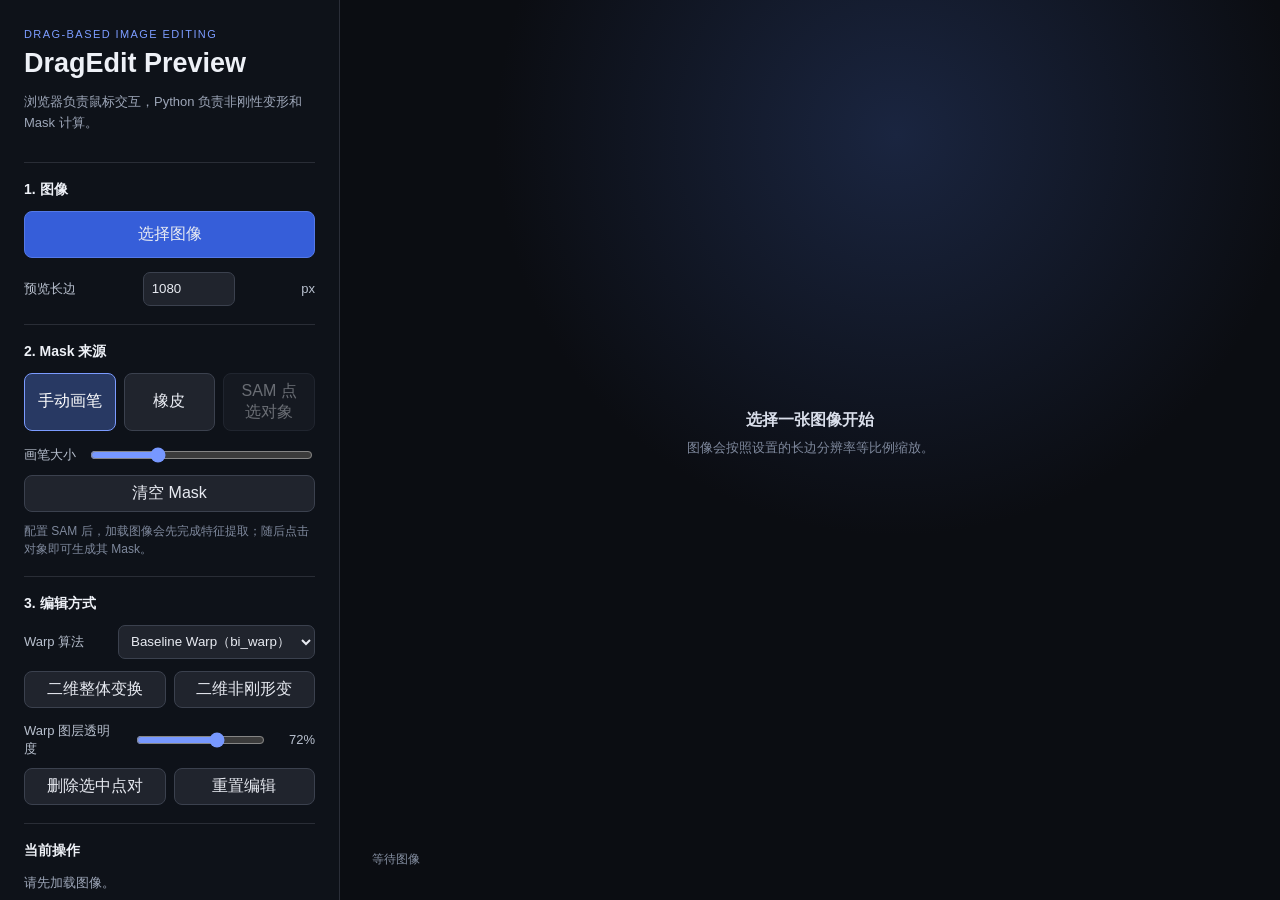
==== web/index.html @ cf278c40 "inital project. warp module completed." ====
<!doctype html>
<html lang="zh-CN">
<head>
  <meta charset="utf-8">
  <meta name="viewport" content="width=device-width, initial-scale=1">
  <title>DragEdit Preview</title>
  <link rel="stylesheet" href="style.css">
</head>
<body>
  <aside class="panel">
    <header>
      <div class="eyebrow">DRAG-BASED IMAGE EDITING</div>
      <h1>DragEdit Preview</h1>
      <p>浏览器负责鼠标交互，Python 负责非刚性变形和 Mask 计算。</p>
    </header>

    <section>
      <h2>1. 图像</h2>
      <label class="file-button">
        选择图像
        <input id="imageInput" type="file" accept="image/*">
      </label>
      <label class="number-row">
        <span>预览长边</span>
        <input id="previewLongEdge" type="number" min="320" max="4096" step="1" value="1080" list="resolutionPresets">
        <span>px</span>
      </label>
      <datalist id="resolutionPresets">
        <option value="640"></option>
        <option value="1080"></option>
        <option value="2160"></option>
      </datalist>
    </section>

    <section>
      <h2>2. Mask 来源</h2>
      <div class="button-grid mask-tools">
        <button data-mode="paint" class="mode-button">手动画笔</button>
        <button data-mode="erase" class="mode-button">橡皮</button>
        <button data-mode="sam" class="mode-button" disabled>SAM 点选对象</button>
      </div>
      <label class="range-row">
        <span>画笔大小</span>
        <input id="brushSize" type="range" min="4" max="100" value="32">
      </label>
      <div class="inline-buttons">
        <button id="clearMask">清空 Mask</button>
      </div>
      <p id="samHint" class="section-hint">配置 SAM 后，加载图像会先完成特征提取；随后点击对象即可生成其 Mask。</p>
    </section>

    <section>
      <h2>3. 编辑方式</h2>
      <label class="select-row">
        <span>Warp 算法</span>
        <select id="warpAlgorithm">
          <option value="baseline">Baseline Warp（bi_warp）</option>
          <option value="my_warp">My Warp（实验版本）</option>
        </select>
      </label>
      <div class="edit-tabs">
        <button data-mode="transform" class="mode-button">二维整体变换</button>
        <button data-mode="deform" class="mode-button">二维非刚形变</button>
      </div>
      <label id="boundaryAnchorRow" class="check-row" hidden>
        <input id="boundaryAnchors" type="checkbox" checked>
        <span>自动固定远端边界</span>
      </label>
      <label class="range-row">
        <span>Warp 图层透明度</span>
        <input id="warpOpacity" type="range" min="20" max="100" value="72">
        <output id="warpOpacityValue">72%</output>
      </label>
      <div class="inline-buttons">
        <button id="deletePair">删除选中点对</button>
        <button id="resetEdit">重置编辑</button>
      </div>
    </section>

    <section class="tips">
      <h2>当前操作</h2>
      <p id="instructions">请先加载图像。</p>
    </section>
  </aside>

  <main>
    <div id="emptyState">
      <strong>选择一张图像开始</strong>
      <span>图像会按照设置的长边分辨率等比例缩放。</span>
    </div>
    <div id="stage" hidden>
      <canvas id="previewCanvas"></canvas>
      <canvas id="overlayCanvas"></canvas>
    </div>
    <footer>
      <span id="status">等待图像</span>
      <span id="performance"></span>
    </footer>
  </main>

  <script type="module" src="app.js"></script>
</body>
</html>
---- web/style.css ----
:root {
  color-scheme: dark;
  font-family: Inter, "PingFang SC", "Microsoft YaHei", sans-serif;
  background: #0b0d12;
  color: #eef1f7;
}

* { box-sizing: border-box; }
[hidden] { display: none !important; }

body {
  margin: 0;
  min-height: 100vh;
  display: grid;
  grid-template-columns: 340px 1fr;
  background:
    radial-gradient(circle at 70% 15%, #1a2540 0, transparent 34%),
    #0b0d12;
}

.panel {
  height: 100vh;
  overflow-y: auto;
  padding: 28px 24px;
  background: rgba(15, 18, 25, 0.96);
  border-right: 1px solid #2a2e38;
}

header { margin-bottom: 28px; }
.eyebrow { color: #7c9cff; font-size: 11px; letter-spacing: 0.13em; }
h1 { margin: 8px 0; font-size: 27px; }
header p, .tips p { color: #9da6b8; line-height: 1.6; font-size: 13px; }

section {
  padding: 18px 0;
  border-top: 1px solid #292d36;
}

h2 { margin: 0 0 12px; font-size: 14px; font-weight: 650; }
button, .file-button, .small-file {
  border: 1px solid #3b414e;
  background: #20242d;
  color: #e8ebf2;
  border-radius: 8px;
  cursor: pointer;
  font: inherit;
}

button { min-height: 36px; padding: 7px 10px; }
button:hover, .file-button:hover, .small-file:hover { background: #292f3b; }
button.active { border-color: #7b9bff; background: #283963; color: white; }

.file-button {
  display: block;
  padding: 12px;
  text-align: center;
  background: #365ed9;
  border-color: #5479e8;
}

input[type="file"] { display: none; }
.button-grid, .edit-tabs { display: grid; grid-template-columns: 1fr 1fr; gap: 8px; }
.mask-tools { grid-template-columns: 1fr 1fr 1fr; }
.inline-buttons { display: flex; gap: 8px; margin-top: 10px; }
.inline-buttons > * { flex: 1; }
.small-file { display: grid; place-items: center; min-height: 36px; padding: 6px; font-size: 12px; }

.range-row, .check-row, .select-row, .number-row {
  display: flex;
  align-items: center;
  justify-content: space-between;
  gap: 12px;
  margin-top: 14px;
  color: #b8c0ce;
  font-size: 13px;
}

.range-row input { flex: 1; accent-color: #7798ff; }
.range-row output { min-width: 36px; text-align: right; }
.check-row { justify-content: flex-start; }
.check-row input { accent-color: #7798ff; }
.select-row { margin: 0 0 12px; }
select {
  min-height: 34px;
  padding: 5px 8px;
  color: #e8ebf2;
  background: #20242d;
  border: 1px solid #3b414e;
  border-radius: 7px;
}
.number-row input {
  width: 92px;
  min-height: 34px;
  padding: 5px 8px;
  color: #e8ebf2;
  background: #20242d;
  border: 1px solid #3b414e;
  border-radius: 7px;
}
.section-hint {
  margin: 10px 0 0;
  color: #7f899d;
  font-size: 12px;
  line-height: 1.5;
}
button:disabled { opacity: .42; cursor: not-allowed; }

main {
  min-width: 0;
  height: 100vh;
  display: grid;
  grid-template-rows: 1fr auto;
  place-items: center;
  padding: 32px;
}

#emptyState {
  display: grid;
  gap: 8px;
  text-align: center;
  color: #d9deea;
}

#emptyState span { color: #7f899d; font-size: 13px; }

#stage {
  position: relative;
  border-radius: 12px;
  overflow: hidden;
  box-shadow: 0 24px 80px rgba(0, 0, 0, 0.42);
  background: #171a21;
  touch-action: none;
  user-select: none;
}

canvas {
  position: absolute;
  inset: 0;
  width: 100%;
  height: 100%;
}

#overlayCanvas { cursor: crosshair; }

footer {
  align-self: end;
  width: 100%;
  display: flex;
  justify-content: space-between;
  color: #8791a4;
  font-size: 12px;
  padding-top: 16px;
}

@media (max-width: 820px) {
  body { grid-template-columns: 1fr; }
  .panel { height: auto; border-right: 0; border-bottom: 1px solid #2a2e38; }
  main { height: 75vh; padding: 18px; }
}
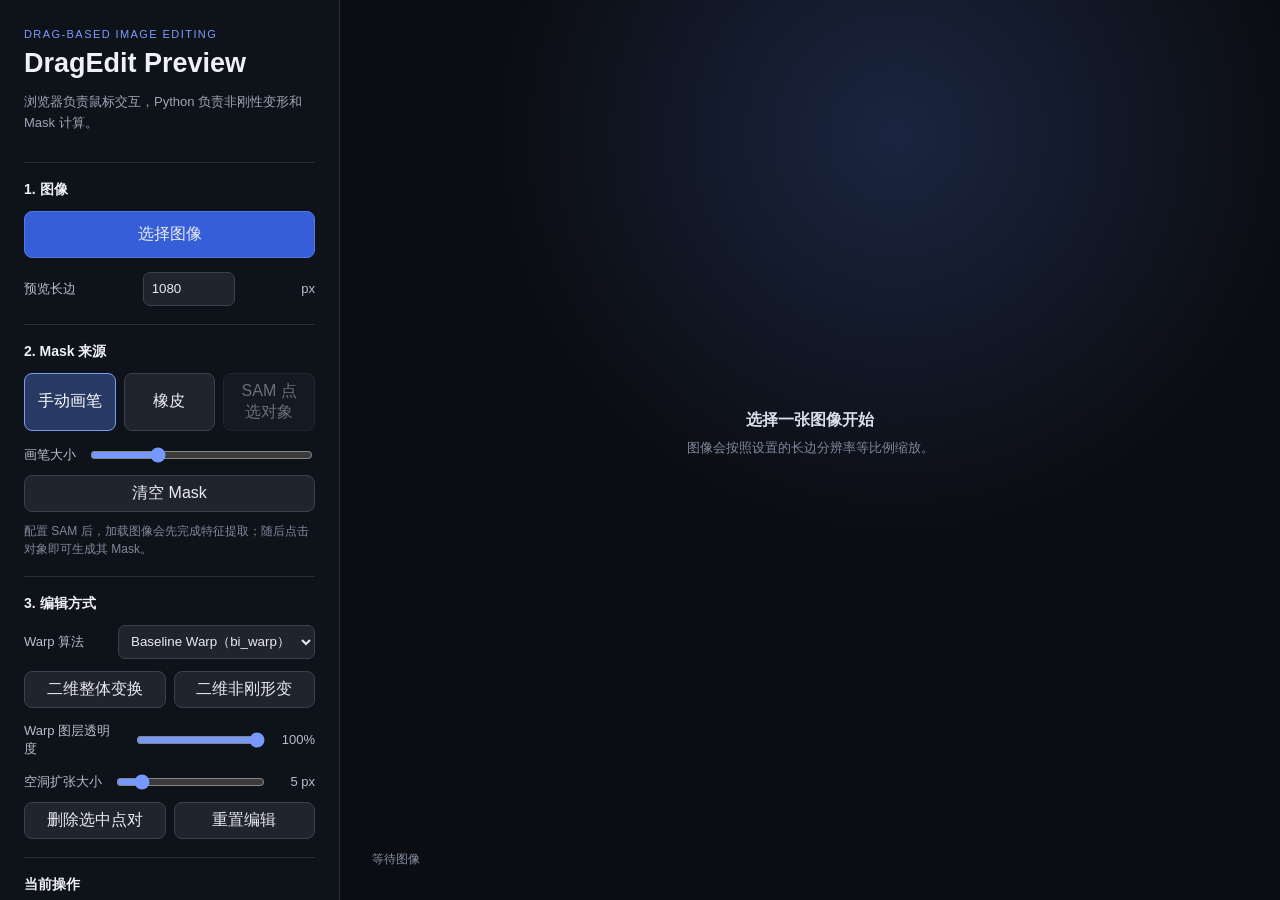
==== commit 2aa17b85: "debug on warp preview. details in dev_1.md" ====
--- a/web/index.html
+++ b/web/index.html
@@ -22,14 +22,9 @@
       </label>
       <label class="number-row">
         <span>预览长边</span>
-        <input id="previewLongEdge" type="number" min="320" max="4096" step="1" value="1080" list="resolutionPresets">
+        <input id="previewLongEdge" type="number" min="320" max="4096" step="1" value="1080">
         <span>px</span>
       </label>
-      <datalist id="resolutionPresets">
-        <option value="640"></option>
-        <option value="1080"></option>
-        <option value="2160"></option>
-      </datalist>
     </section>
 
     <section>
@@ -68,8 +63,13 @@
       </label>
       <label class="range-row">
         <span>Warp 图层透明度</span>
-        <input id="warpOpacity" type="range" min="20" max="100" value="72">
-        <output id="warpOpacityValue">72%</output>
+        <input id="warpOpacity" type="range" min="0" max="100" value="100">
+        <output id="warpOpacityValue">100%</output>
+      </label>
+      <label class="range-row">
+        <span>空洞扩张大小</span>
+        <input id="inpaintKernelSize" type="range" min="1" max="31" step="2" value="5">
+        <output id="inpaintKernelSizeValue">5 px</output>
       </label>
       <div class="inline-buttons">
         <button id="deletePair">删除选中点对</button>
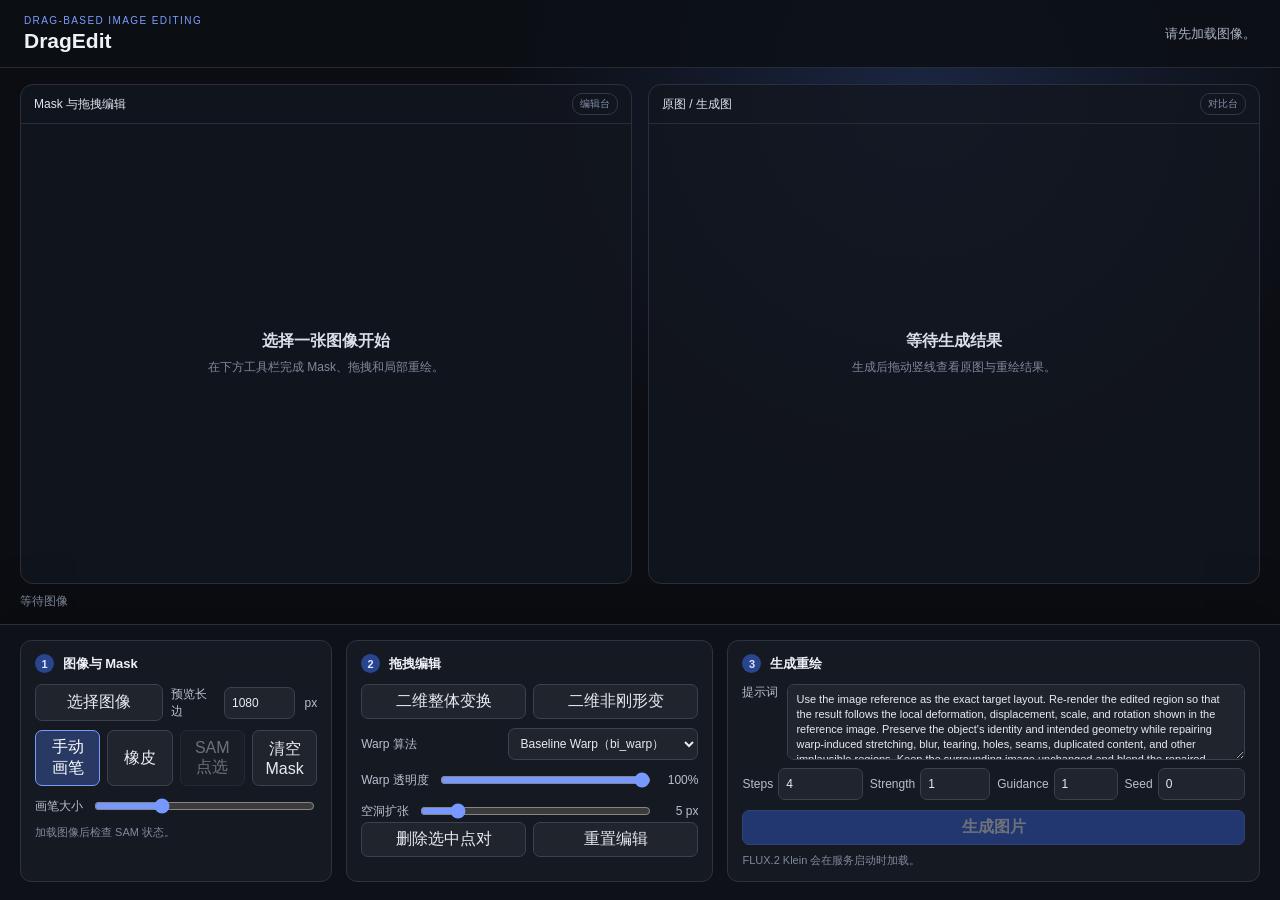
==== commit 80ddb4f2: "add flux inpaint module" ====
--- a/web/index.html
+++ b/web/index.html
@@ -3,49 +3,113 @@
 <head>
   <meta charset="utf-8">
   <meta name="viewport" content="width=device-width, initial-scale=1">
-  <title>DragEdit Preview</title>
+  <title>DragEdit</title>
   <link rel="stylesheet" href="style.css">
 </head>
 <body>
-  <aside class="panel">
-    <header>
+  <header class="app-header">
+    <div>
       <div class="eyebrow">DRAG-BASED IMAGE EDITING</div>
-      <h1>DragEdit Preview</h1>
-      <p>浏览器负责鼠标交互，Python 负责非刚性变形和 Mask 计算。</p>
-    </header>
+      <h1>DragEdit</h1>
+    </div>
+    <p id="instructions">请先加载图像。</p>
+  </header>
 
-    <section>
-      <h2>1. 图像</h2>
-      <label class="file-button">
-        选择图像
-        <input id="imageInput" type="file" accept="image/*">
-      </label>
-      <label class="number-row">
-        <span>预览长边</span>
-        <input id="previewLongEdge" type="number" min="320" max="4096" step="1" value="1080">
-        <span>px</span>
-      </label>
-    </section>
+  <main id="workspace">
+    <div id="stagesArea" class="stage-grid">
+      <article class="viewer-card">
+        <header class="viewer-title">
+          <span>Mask 与拖拽编辑</span>
+          <span class="viewer-badge">编辑台</span>
+        </header>
+        <div id="editorViewport" class="viewer-body">
+          <div id="emptyState" class="empty-state">
+            <strong>选择一张图像开始</strong>
+            <span>在下方工具栏完成 Mask、拖拽和局部重绘。</span>
+          </div>
+          <div id="stage" class="image-stage" hidden>
+            <canvas id="previewCanvas"></canvas>
+            <canvas id="overlayCanvas"></canvas>
+          </div>
+        </div>
+      </article>
 
-    <section>
-      <h2>2. Mask 来源</h2>
+      <article class="viewer-card">
+        <header class="viewer-title">
+          <span>原图 / 生成图</span>
+          <span class="viewer-badge">对比台</span>
+        </header>
+        <div id="comparisonViewport" class="viewer-body">
+          <div id="comparisonEmpty" class="empty-state">
+            <strong>等待生成结果</strong>
+            <span>生成后拖动竖线查看原图与重绘结果。</span>
+          </div>
+          <div id="comparisonStage" class="comparison-stage" hidden>
+            <canvas id="generatedCanvas"></canvas>
+            <canvas id="originalCanvas"></canvas>
+            <div id="comparisonDivider" class="comparison-divider">
+              <span class="divider-handle">↔</span>
+            </div>
+            <span class="comparison-label label-original">原图</span>
+            <span class="comparison-label label-generated">生成图</span>
+          </div>
+        </div>
+        <div id="pipelineInputs" class="pipeline-inputs" hidden>
+          <figure>
+            <img id="debugImageInput" alt="Pipeline image input">
+            <figcaption><code>image</code><span id="debugImageInputSize"></span></figcaption>
+          </figure>
+          <figure>
+            <img id="debugImageReference" alt="Pipeline image reference input">
+            <figcaption><code>image_reference</code><span id="debugImageReferenceSize"></span></figcaption>
+          </figure>
+          <figure>
+            <img id="debugMaskImage" alt="Pipeline mask image input">
+            <figcaption><code>mask_image</code><span id="debugMaskImageSize"></span></figcaption>
+          </figure>
+        </div>
+      </article>
+    </div>
+
+    <footer id="footer">
+      <span id="status">等待图像</span>
+      <span id="performance"></span>
+    </footer>
+  </main>
+
+  <aside class="toolbar">
+    <section class="tool-group image-mask-tools">
+      <h2><span>1</span> 图像与 Mask</h2>
+      <div class="control-row">
+        <label class="file-button">
+          选择图像
+          <input id="imageInput" type="file" accept="image/*">
+        </label>
+        <label class="number-row">
+          <span>预览长边</span>
+          <input id="previewLongEdge" type="number" min="320" max="4096" step="1" value="1080">
+          <span>px</span>
+        </label>
+      </div>
       <div class="button-grid mask-tools">
         <button data-mode="paint" class="mode-button">手动画笔</button>
         <button data-mode="erase" class="mode-button">橡皮</button>
-        <button data-mode="sam" class="mode-button" disabled>SAM 点选对象</button>
+        <button data-mode="sam" class="mode-button" disabled>SAM 点选</button>
+        <button id="clearMask">清空 Mask</button>
       </div>
       <label class="range-row">
         <span>画笔大小</span>
         <input id="brushSize" type="range" min="4" max="100" value="32">
       </label>
-      <div class="inline-buttons">
-        <button id="clearMask">清空 Mask</button>
-      </div>
-      <p id="samHint" class="section-hint">配置 SAM 后，加载图像会先完成特征提取；随后点击对象即可生成其 Mask。</p>
+      <p id="samHint" class="section-hint">加载图像后检查 SAM 状态。</p>
     </section>
 
-    <section>
-      <h2>3. 编辑方式</h2>
+    <section class="tool-group edit-tools">
+      <h2><span>2</span> 拖拽编辑</h2>
+      <div class="button-grid edit-tabs">
+        <button data-mode="transform" class="mode-button">二维整体变换</button>
+        <button data-mode="deform" class="mode-button">二维非刚形变</button>
+      </div>
       <label class="select-row">
         <span>Warp 算法</span>
         <select id="warpAlgorithm">
@@ -53,50 +117,42 @@
           <option value="my_warp">My Warp（实验版本）</option>
         </select>
       </label>
-      <div class="edit-tabs">
-        <button data-mode="transform" class="mode-button">二维整体变换</button>
-        <button data-mode="deform" class="mode-button">二维非刚形变</button>
-      </div>
       <label id="boundaryAnchorRow" class="check-row" hidden>
         <input id="boundaryAnchors" type="checkbox" checked>
         <span>自动固定远端边界</span>
       </label>
       <label class="range-row">
-        <span>Warp 图层透明度</span>
+        <span>Warp 透明度</span>
         <input id="warpOpacity" type="range" min="0" max="100" value="100">
         <output id="warpOpacityValue">100%</output>
       </label>
       <label class="range-row">
-        <span>空洞扩张大小</span>
+        <span>空洞扩张</span>
         <input id="inpaintKernelSize" type="range" min="1" max="31" step="2" value="5">
         <output id="inpaintKernelSizeValue">5 px</output>
       </label>
-      <div class="inline-buttons">
+      <div class="button-grid">
         <button id="deletePair">删除选中点对</button>
         <button id="resetEdit">重置编辑</button>
       </div>
     </section>
 
-    <section class="tips">
-      <h2>当前操作</h2>
-      <p id="instructions">请先加载图像。</p>
+    <section class="tool-group generation-tools">
+      <h2><span>3</span> 生成重绘</h2>
+      <label class="prompt-row">
+        <span>提示词</span>
+        <textarea id="generationPrompt" rows="4">Use the image reference as the exact target layout. Re-render the edited region so that the result follows the local deformation, displacement, scale, and rotation shown in the reference image. Preserve the object's identity and intended geometry while repairing warp-induced stretching, blur, tearing, holes, seams, duplicated content, and other implausible regions. Keep the surrounding image unchanged and blend the repaired region naturally with the background.</textarea>
+      </label>
+      <div class="generation-parameters">
+        <label><span>Steps</span><input id="generationSteps" type="number" min="1" max="50" value="4"></label>
+        <label><span>Strength</span><input id="generationStrength" type="number" min="0" max="1" step="0.05" value="1"></label>
+        <label><span>Guidance</span><input id="generationGuidance" type="number" min="0" max="20" step="0.1" value="1"></label>
+        <label><span>Seed</span><input id="generationSeed" type="number" min="0" step="1" value="0"></label>
+      </div>
+      <button id="generateImage" class="primary-button" disabled>生成图片</button>
+      <p id="generationHint" class="section-hint">FLUX.2 Klein 会在服务启动时加载。</p>
     </section>
   </aside>
-
-  <main>
-    <div id="emptyState">
-      <strong>选择一张图像开始</strong>
-      <span>图像会按照设置的长边分辨率等比例缩放。</span>
-    </div>
-    <div id="stage" hidden>
-      <canvas id="previewCanvas"></canvas>
-      <canvas id="overlayCanvas"></canvas>
-    </div>
-    <footer>
-      <span id="status">等待图像</span>
-      <span id="performance"></span>
-    </footer>
-  </main>
 
   <script type="module" src="app.js"></script>
 </body>
--- a/web/style.css
+++ b/web/style.css
@@ -10,150 +10,309 @@
 
 body {
   margin: 0;
-  min-height: 100vh;
-  display: grid;
-  grid-template-columns: 340px 1fr;
-  background:
-    radial-gradient(circle at 70% 15%, #1a2540 0, transparent 34%),
-    #0b0d12;
-}
-
-.panel {
   height: 100vh;
-  overflow-y: auto;
-  padding: 28px 24px;
-  background: rgba(15, 18, 25, 0.96);
-  border-right: 1px solid #2a2e38;
-}
-
-header { margin-bottom: 28px; }
-.eyebrow { color: #7c9cff; font-size: 11px; letter-spacing: 0.13em; }
-h1 { margin: 8px 0; font-size: 27px; }
-header p, .tips p { color: #9da6b8; line-height: 1.6; font-size: 13px; }
-
-section {
-  padding: 18px 0;
-  border-top: 1px solid #292d36;
-}
-
-h2 { margin: 0 0 12px; font-size: 14px; font-weight: 650; }
-button, .file-button, .small-file {
+  min-width: 920px;
+  display: flex;
+  flex-direction: column;
+  overflow: hidden;
+  background: radial-gradient(circle at 72% 10%, #1a2540 0, transparent 35%), #0b0d12;
+}
+
+.app-header {
+  height: 68px;
+  flex: 0 0 auto;
+  padding: 13px 24px;
+  display: flex;
+  align-items: center;
+  justify-content: space-between;
+  gap: 30px;
+  border-bottom: 1px solid #252a35;
+  background: rgba(12, 15, 21, .88);
+}
+
+.eyebrow { color: #7c9cff; font-size: 10px; letter-spacing: .14em; }
+h1 { margin: 3px 0 0; font-size: 21px; }
+.app-header p { margin: 0; color: #a8b1c2; font-size: 13px; text-align: right; }
+
+#workspace {
+  min-height: 0;
+  flex: 1 1 auto;
+  padding: 16px 20px 10px;
+  display: flex;
+  flex-direction: column;
+}
+
+.stage-grid {
+  min-height: 0;
+  flex: 1 1 auto;
+  display: grid;
+  grid-template-columns: repeat(2, minmax(0, 1fr));
+  gap: 16px;
+}
+
+.viewer-card {
+  min-width: 0;
+  min-height: 0;
+  display: flex;
+  flex-direction: column;
+  border: 1px solid #2a303b;
+  border-radius: 13px;
+  overflow: hidden;
+  background: rgba(18, 22, 30, .8);
+}
+
+.viewer-title {
+  height: 39px;
+  flex: 0 0 auto;
+  padding: 0 13px;
+  display: flex;
+  align-items: center;
+  justify-content: space-between;
+  border-bottom: 1px solid #282e39;
+  color: #dfe4ee;
+  font-size: 12px;
+}
+
+.viewer-badge {
+  color: #8290a8;
+  padding: 3px 7px;
+  border: 1px solid #303746;
+  border-radius: 10px;
+  font-size: 10px;
+}
+
+.viewer-body {
+  min-height: 0;
+  flex: 1 1 auto;
+  display: grid;
+  place-items: center;
+  padding: 12px;
+  overflow: hidden;
+}
+
+.empty-state { display: grid; gap: 7px; text-align: center; color: #d9deea; }
+.empty-state span { color: #7f899d; font-size: 12px; }
+
+.image-stage, .comparison-stage {
+  position: relative;
+  overflow: hidden;
+  border-radius: 9px;
+  box-shadow: 0 18px 55px rgba(0, 0, 0, .4);
+  background: #171a21;
+  touch-action: none;
+  user-select: none;
+}
+.comparison-stage { cursor: col-resize; }
+
+canvas { position: absolute; inset: 0; width: 100%; height: 100%; }
+#overlayCanvas { cursor: crosshair; }
+#originalCanvas { clip-path: inset(0 calc(100% - var(--comparison-position, 50%)) 0 0); }
+
+.comparison-divider {
+  position: absolute;
+  z-index: 3;
+  top: 0;
+  bottom: 0;
+  left: var(--comparison-position, 50%);
+  width: 2px;
+  transform: translateX(-1px);
+  background: #fff;
+  box-shadow: 0 0 0 1px rgba(0, 0, 0, .3), 0 0 18px rgba(0, 0, 0, .45);
+  pointer-events: none;
+}
+
+.divider-handle {
+  position: absolute;
+  left: 50%;
+  top: 50%;
+  width: 34px;
+  height: 34px;
+  display: grid;
+  place-items: center;
+  transform: translate(-50%, -50%);
+  border: 2px solid white;
+  border-radius: 50%;
+  background: #315cd7;
+  font-size: 15px;
+}
+
+.comparison-label {
+  position: absolute;
+  z-index: 2;
+  top: 10px;
+  padding: 4px 8px;
+  border-radius: 5px;
+  color: white;
+  background: rgba(10, 12, 17, .68);
+  font-size: 11px;
+  pointer-events: none;
+}
+.label-original { left: 10px; }
+.label-generated { right: 10px; }
+
+.pipeline-inputs {
+  flex: 0 0 auto;
+  padding: 9px 11px 10px;
+  display: grid;
+  grid-template-columns: repeat(3, minmax(0, 1fr));
+  gap: 9px;
+  border-top: 1px solid #282e39;
+  background: rgba(12, 15, 21, .72);
+}
+
+.pipeline-inputs figure {
+  min-width: 0;
+  margin: 0;
+  display: grid;
+  gap: 5px;
+}
+
+.pipeline-inputs img {
+  width: 100%;
+  height: 72px;
+  display: block;
+  object-fit: contain;
+  border: 1px solid #303746;
+  border-radius: 6px;
+  background: #090b10;
+}
+
+.pipeline-inputs figcaption {
+  min-width: 0;
+  display: flex;
+  justify-content: space-between;
+  gap: 5px;
+  color: #7f899d;
+  font-size: 10px;
+}
+
+.pipeline-inputs code {
+  overflow: hidden;
+  color: #b9c7eb;
+  text-overflow: ellipsis;
+}
+
+#footer {
+  flex: 0 0 auto;
+  min-height: 30px;
+  padding-top: 9px;
+  display: flex;
+  justify-content: space-between;
+  gap: 20px;
+  color: #8791a4;
+  font-size: 12px;
+}
+
+.toolbar {
+  flex: 0 0 auto;
+  max-height: 318px;
+  padding: 15px 20px 18px;
+  display: grid;
+  grid-template-columns: minmax(260px, .85fr) minmax(320px, 1fr) minmax(440px, 1.45fr);
+  gap: 14px;
+  overflow: auto;
+  border-top: 1px solid #2a2e38;
+  background: rgba(15, 18, 25, .98);
+  box-shadow: 0 -16px 50px rgba(0, 0, 0, .22);
+}
+
+.tool-group {
+  min-width: 0;
+  padding: 13px 14px;
+  border: 1px solid #2c323e;
+  border-radius: 11px;
+  background: #151922;
+}
+
+h2 { margin: 0 0 11px; font-size: 13px; font-weight: 650; }
+h2 > span {
+  display: inline-grid;
+  width: 19px;
+  height: 19px;
+  margin-right: 5px;
+  place-items: center;
+  border-radius: 50%;
+  color: #dfe7ff;
+  background: #29458e;
+  font-size: 11px;
+}
+
+button, .file-button, select, input, textarea {
   border: 1px solid #3b414e;
   background: #20242d;
   color: #e8ebf2;
-  border-radius: 8px;
-  cursor: pointer;
+  border-radius: 7px;
   font: inherit;
 }
 
-button { min-height: 36px; padding: 7px 10px; }
-button:hover, .file-button:hover, .small-file:hover { background: #292f3b; }
+button, .file-button { cursor: pointer; }
+button { min-height: 34px; padding: 6px 9px; }
+button:hover, .file-button:hover { background: #292f3b; }
 button.active { border-color: #7b9bff; background: #283963; color: white; }
-
-.file-button {
-  display: block;
-  padding: 12px;
-  text-align: center;
+button:disabled { opacity: .42; cursor: not-allowed; }
+
+.primary-button {
+  width: 100%;
+  margin-top: 10px;
+  border-color: #5479e8;
   background: #365ed9;
-  border-color: #5479e8;
-}
+  font-weight: 650;
+}
+.primary-button:hover { background: #4269df; }
 
 input[type="file"] { display: none; }
-.button-grid, .edit-tabs { display: grid; grid-template-columns: 1fr 1fr; gap: 8px; }
-.mask-tools { grid-template-columns: 1fr 1fr 1fr; }
-.inline-buttons { display: flex; gap: 8px; margin-top: 10px; }
-.inline-buttons > * { flex: 1; }
-.small-file { display: grid; place-items: center; min-height: 36px; padding: 6px; font-size: 12px; }
-
-.range-row, .check-row, .select-row, .number-row {
+.file-button { display: grid; min-height: 34px; padding: 7px 10px; place-items: center; }
+.button-grid { display: grid; grid-template-columns: 1fr 1fr; gap: 7px; }
+.mask-tools { grid-template-columns: repeat(4, 1fr); margin-top: 9px; }
+.control-row { display: grid; grid-template-columns: 1fr 1.15fr; gap: 8px; }
+
+.range-row, .check-row, .select-row, .number-row,
+.generation-parameters label, .prompt-row {
   display: flex;
   align-items: center;
   justify-content: space-between;
-  gap: 12px;
-  margin-top: 14px;
+  gap: 9px;
   color: #b8c0ce;
-  font-size: 13px;
-}
-
-.range-row input { flex: 1; accent-color: #7798ff; }
+  font-size: 12px;
+}
+
+.range-row, .check-row, .select-row { margin-top: 9px; }
+.range-row input { min-width: 60px; flex: 1; accent-color: #7798ff; }
 .range-row output { min-width: 36px; text-align: right; }
 .check-row { justify-content: flex-start; }
 .check-row input { accent-color: #7798ff; }
-.select-row { margin: 0 0 12px; }
-select {
-  min-height: 34px;
-  padding: 5px 8px;
-  color: #e8ebf2;
-  background: #20242d;
-  border: 1px solid #3b414e;
-  border-radius: 7px;
-}
-.number-row input {
-  width: 92px;
-  min-height: 34px;
-  padding: 5px 8px;
-  color: #e8ebf2;
-  background: #20242d;
-  border: 1px solid #3b414e;
-  border-radius: 7px;
-}
-.section-hint {
-  margin: 10px 0 0;
-  color: #7f899d;
-  font-size: 12px;
-  line-height: 1.5;
-}
-button:disabled { opacity: .42; cursor: not-allowed; }
-
-main {
-  min-width: 0;
-  height: 100vh;
-  display: grid;
-  grid-template-rows: 1fr auto;
-  place-items: center;
-  padding: 32px;
-}
-
-#emptyState {
-  display: grid;
-  gap: 8px;
-  text-align: center;
-  color: #d9deea;
-}
-
-#emptyState span { color: #7f899d; font-size: 13px; }
-
-#stage {
-  position: relative;
-  border-radius: 12px;
-  overflow: hidden;
-  box-shadow: 0 24px 80px rgba(0, 0, 0, 0.42);
-  background: #171a21;
-  touch-action: none;
-  user-select: none;
-}
-
-canvas {
-  position: absolute;
-  inset: 0;
-  width: 100%;
-  height: 100%;
-}
-
-#overlayCanvas { cursor: crosshair; }
-
-footer {
-  align-self: end;
-  width: 100%;
-  display: flex;
-  justify-content: space-between;
-  color: #8791a4;
-  font-size: 12px;
-  padding-top: 16px;
-}
-
-@media (max-width: 820px) {
-  body { grid-template-columns: 1fr; }
-  .panel { height: auto; border-right: 0; border-bottom: 1px solid #2a2e38; }
-  main { height: 75vh; padding: 18px; }
-}
+.select-row select { min-width: 190px; }
+.number-row input { width: 76px; }
+
+select, input[type="number"] { min-height: 32px; padding: 4px 7px; }
+.section-hint { margin: 8px 0 0; color: #7f899d; font-size: 11px; line-height: 1.4; }
+
+.prompt-row { align-items: flex-start; }
+.prompt-row textarea {
+  min-width: 0;
+  flex: 1;
+  padding: 7px 8px;
+  resize: vertical;
+  line-height: 1.35;
+  font-size: 11px;
+}
+
+.generation-parameters {
+  margin-top: 8px;
+  display: grid;
+  grid-template-columns: repeat(4, minmax(0, 1fr));
+  gap: 7px;
+}
+.generation-parameters label { gap: 5px; }
+.generation-parameters input { min-width: 0; width: 100%; }
+
+@media (max-height: 800px) {
+  .toolbar { max-height: 270px; }
+  .prompt-row textarea { height: 65px; }
+}
+
+@media (max-width: 1100px) {
+  body { min-width: 760px; }
+  .toolbar { grid-template-columns: 1fr 1fr; }
+  .generation-tools { grid-column: 1 / -1; }
+}
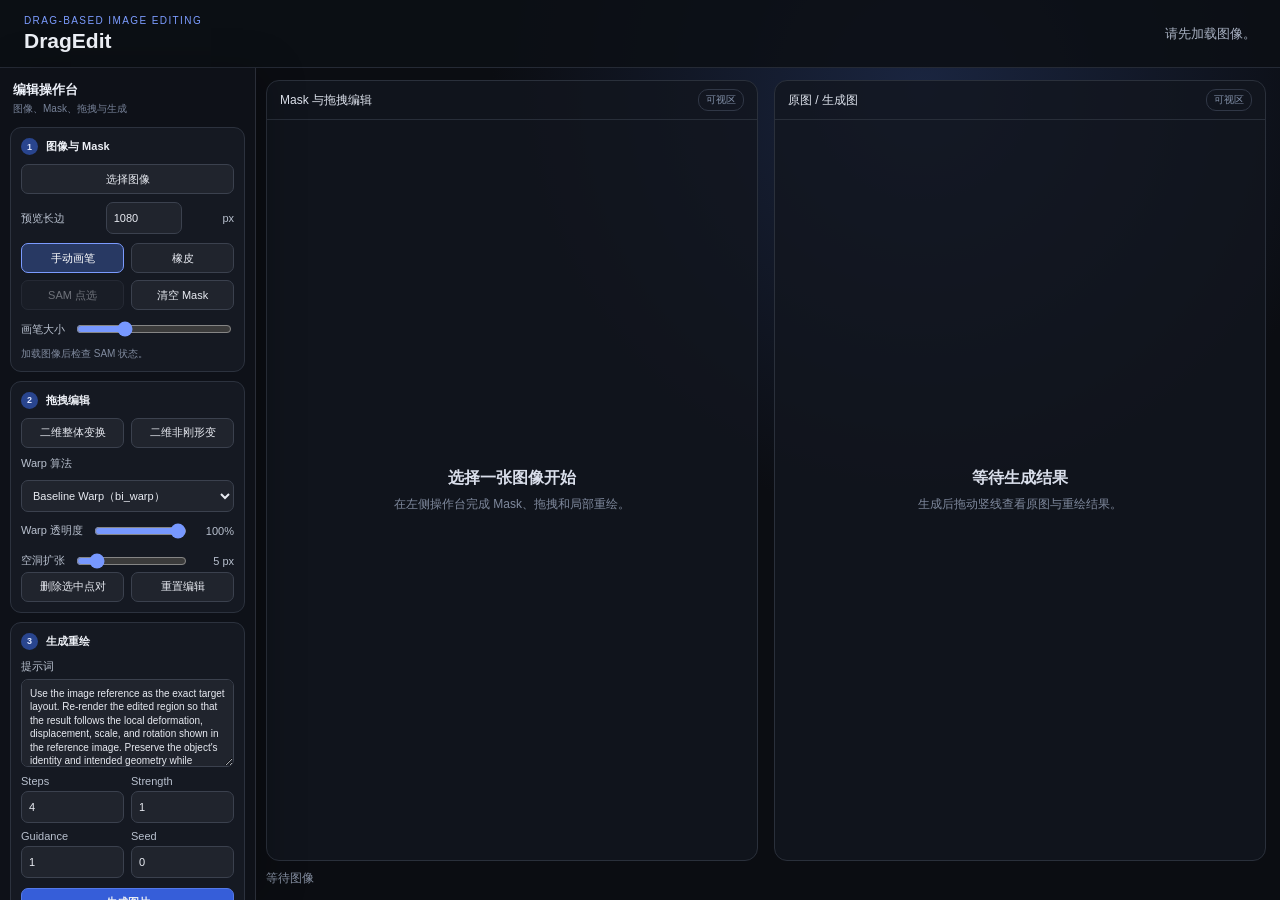
==== commit b9b689d7: "debug on layout" ====
--- a/web/index.html
+++ b/web/index.html
@@ -4,7 +4,7 @@
   <meta charset="utf-8">
   <meta name="viewport" content="width=device-width, initial-scale=1">
   <title>DragEdit</title>
-  <link rel="stylesheet" href="style.css">
+  <link rel="stylesheet" href="style.css?v=adaptive-viewers-5">
 </head>
 <body>
   <header class="app-header">
@@ -20,12 +20,12 @@
       <article class="viewer-card">
         <header class="viewer-title">
           <span>Mask 与拖拽编辑</span>
-          <span class="viewer-badge">编辑台</span>
+            <span class="viewer-badge">可视区</span>
         </header>
         <div id="editorViewport" class="viewer-body">
           <div id="emptyState" class="empty-state">
             <strong>选择一张图像开始</strong>
-            <span>在下方工具栏完成 Mask、拖拽和局部重绘。</span>
+            <span>在左侧操作台完成 Mask、拖拽和局部重绘。</span>
           </div>
           <div id="stage" class="image-stage" hidden>
             <canvas id="previewCanvas"></canvas>
@@ -37,7 +37,7 @@
       <article class="viewer-card">
         <header class="viewer-title">
           <span>原图 / 生成图</span>
-          <span class="viewer-badge">对比台</span>
+          <span class="viewer-badge">可视区</span>
         </header>
         <div id="comparisonViewport" class="viewer-body">
           <div id="comparisonEmpty" class="empty-state">
@@ -50,8 +50,6 @@
             <div id="comparisonDivider" class="comparison-divider">
               <span class="divider-handle">↔</span>
             </div>
-            <span class="comparison-label label-original">原图</span>
-            <span class="comparison-label label-generated">生成图</span>
           </div>
         </div>
         <div id="pipelineInputs" class="pipeline-inputs" hidden>
@@ -78,6 +76,10 @@
   </main>
 
   <aside class="toolbar">
+    <header class="toolbar-title">
+      <strong>编辑操作台</strong>
+      <span>图像、Mask、拖拽与生成</span>
+    </header>
     <section class="tool-group image-mask-tools">
       <h2><span>1</span> 图像与 Mask</h2>
       <div class="control-row">
@@ -149,11 +151,11 @@
         <label><span>Guidance</span><input id="generationGuidance" type="number" min="0" max="20" step="0.1" value="1"></label>
         <label><span>Seed</span><input id="generationSeed" type="number" min="0" step="1" value="0"></label>
       </div>
-      <button id="generateImage" class="primary-button" disabled>生成图片</button>
+      <button id="generateImage" class="primary-button">生成图片</button>
       <p id="generationHint" class="section-hint">FLUX.2 Klein 会在服务启动时加载。</p>
     </section>
   </aside>
 
-  <script type="module" src="app.js"></script>
+  <script type="module" src="app.js?v=adaptive-viewers-5"></script>
 </body>
 </html>
--- a/web/style.css
+++ b/web/style.css
@@ -11,14 +11,17 @@
 body {
   margin: 0;
   height: 100vh;
-  min-width: 920px;
-  display: flex;
-  flex-direction: column;
+  min-width: 900px;
+  display: grid;
+  grid-template-columns: minmax(210px, 2fr) minmax(0, 4fr) minmax(0, 4fr);
+  grid-template-rows: 68px minmax(0, 1fr);
   overflow: hidden;
   background: radial-gradient(circle at 72% 10%, #1a2540 0, transparent 35%), #0b0d12;
 }
 
 .app-header {
+  grid-column: 1 / -1;
+  grid-row: 1;
   height: 68px;
   flex: 0 0 auto;
   padding: 13px 24px;
@@ -35,9 +38,10 @@
 .app-header p { margin: 0; color: #a8b1c2; font-size: 13px; text-align: right; }
 
 #workspace {
-  min-height: 0;
-  flex: 1 1 auto;
-  padding: 16px 20px 10px;
+  grid-column: 2 / -1;
+  grid-row: 2;
+  min-height: 0;
+  padding: 12px 14px 9px 10px;
   display: flex;
   flex-direction: column;
 }
@@ -48,6 +52,11 @@
   display: grid;
   grid-template-columns: repeat(2, minmax(0, 1fr));
   gap: 16px;
+}
+
+.stage-grid.portrait-layout {
+  grid-template-columns: minmax(0, 1fr);
+  grid-template-rows: repeat(2, minmax(0, 1fr));
 }
 
 .viewer-card {
@@ -136,20 +145,6 @@
   font-size: 15px;
 }
 
-.comparison-label {
-  position: absolute;
-  z-index: 2;
-  top: 10px;
-  padding: 4px 8px;
-  border-radius: 5px;
-  color: white;
-  background: rgba(10, 12, 17, .68);
-  font-size: 11px;
-  pointer-events: none;
-}
-.label-original { left: 10px; }
-.label-generated { right: 10px; }
-
 .pipeline-inputs {
   flex: 0 0 auto;
   padding: 9px 11px 10px;
@@ -204,37 +199,67 @@
 }
 
 .toolbar {
-  flex: 0 0 auto;
-  max-height: 318px;
-  padding: 15px 20px 18px;
-  display: grid;
-  grid-template-columns: minmax(260px, .85fr) minmax(320px, 1fr) minmax(440px, 1.45fr);
-  gap: 14px;
-  overflow: auto;
-  border-top: 1px solid #2a2e38;
+  grid-column: 1;
+  grid-row: 2;
+  min-width: 0;
+  min-height: 0;
+  padding: 11px 10px;
+  display: block;
+  overflow-x: hidden;
+  overflow-y: auto;
+  border-right: 1px solid #2a2e38;
   background: rgba(15, 18, 25, .98);
-  box-shadow: 0 -16px 50px rgba(0, 0, 0, .22);
+  box-shadow: 12px 0 38px rgba(0, 0, 0, .18);
+  font-size: 11px;
+}
+
+.toolbar-title {
+  padding: 2px 3px 11px;
+  display: grid;
+  gap: 3px;
+  color: #eef2fa;
+}
+
+.toolbar-title strong { font-size: 13px; }
+.toolbar-title span { color: #778298; font-size: 10px; }
+
+.toolbar .control-row { grid-template-columns: 1fr; }
+.toolbar .mask-tools { grid-template-columns: 1fr 1fr; }
+.toolbar .select-row {
+  display: grid;
+  justify-content: stretch;
+}
+.toolbar .select-row select { width: 100%; min-width: 0; }
+.toolbar .generation-parameters { grid-template-columns: 1fr 1fr; }
+.toolbar textarea { min-height: 88px; }
+
+.toolbar button,
+.toolbar .file-button {
+  min-height: 30px;
+  padding: 5px 7px;
 }
 
 .tool-group {
   min-width: 0;
-  padding: 13px 14px;
+  margin-bottom: 9px;
+  padding: 10px;
   border: 1px solid #2c323e;
   border-radius: 11px;
   background: #151922;
 }
-
-h2 { margin: 0 0 11px; font-size: 13px; font-weight: 650; }
+.tool-group:last-child { margin-bottom: 0; }
+
+h2 { margin: 0 0 9px; font-size: 11px; font-weight: 650; }
 h2 > span {
   display: inline-grid;
-  width: 19px;
-  height: 19px;
+  width: 17px;
+  height: 17px;
   margin-right: 5px;
   place-items: center;
   border-radius: 50%;
   color: #dfe7ff;
   background: #29458e;
-  font-size: 11px;
+  font-size: 9px;
 }
 
 button, .file-button, select, input, textarea {
@@ -273,10 +298,10 @@
   justify-content: space-between;
   gap: 9px;
   color: #b8c0ce;
-  font-size: 12px;
-}
-
-.range-row, .check-row, .select-row { margin-top: 9px; }
+  font-size: 11px;
+}
+
+.range-row, .check-row, .select-row { margin-top: 8px; }
 .range-row input { min-width: 60px; flex: 1; accent-color: #7798ff; }
 .range-row output { min-width: 36px; text-align: right; }
 .check-row { justify-content: flex-start; }
@@ -285,16 +310,21 @@
 .number-row input { width: 76px; }
 
 select, input[type="number"] { min-height: 32px; padding: 4px 7px; }
-.section-hint { margin: 8px 0 0; color: #7f899d; font-size: 11px; line-height: 1.4; }
-
-.prompt-row { align-items: flex-start; }
+.section-hint { margin: 7px 0 0; color: #7f899d; font-size: 10px; line-height: 1.35; }
+
+.prompt-row {
+  display: grid;
+  justify-content: stretch;
+  gap: 5px;
+}
 .prompt-row textarea {
+  width: 100%;
   min-width: 0;
   flex: 1;
   padding: 7px 8px;
   resize: vertical;
   line-height: 1.35;
-  font-size: 11px;
+  font-size: 10px;
 }
 
 .generation-parameters {
@@ -303,16 +333,14 @@
   grid-template-columns: repeat(4, minmax(0, 1fr));
   gap: 7px;
 }
-.generation-parameters label { gap: 5px; }
+.generation-parameters label {
+  display: grid;
+  justify-content: stretch;
+  gap: 4px;
+}
 .generation-parameters input { min-width: 0; width: 100%; }
 
 @media (max-height: 800px) {
-  .toolbar { max-height: 270px; }
-  .prompt-row textarea { height: 65px; }
-}
-
-@media (max-width: 1100px) {
-  body { min-width: 760px; }
-  .toolbar { grid-template-columns: 1fr 1fr; }
-  .generation-tools { grid-column: 1 / -1; }
-}
+  .pipeline-inputs { padding-block: 6px; }
+  .pipeline-inputs img { height: 52px; }
+}
